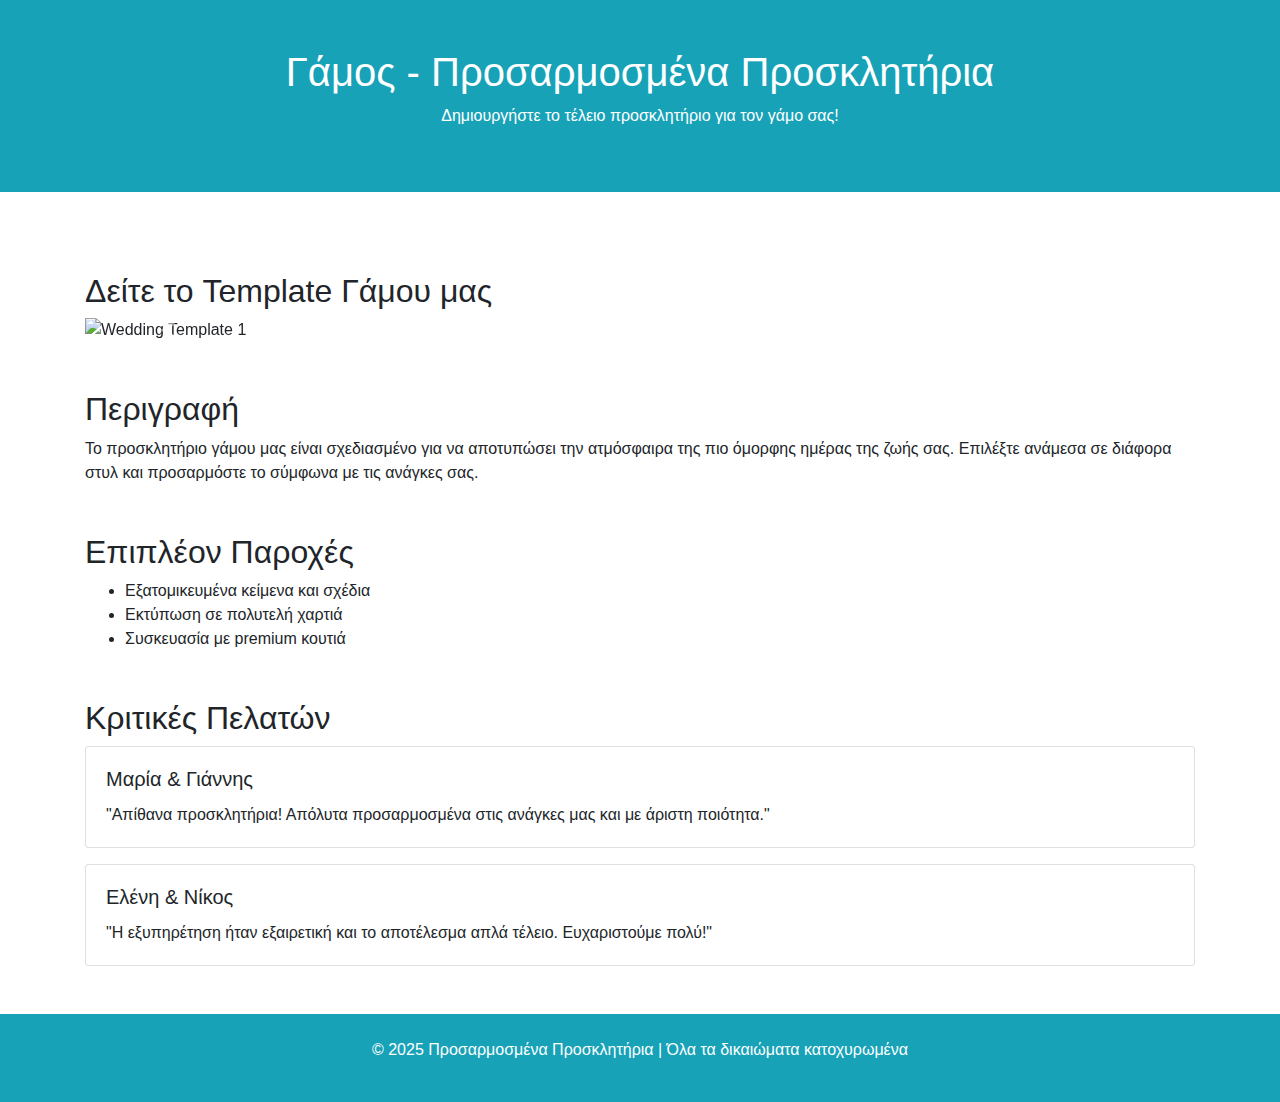
==== baftisi.html @ 357436c9 "1st" ====
<!DOCTYPE html>
<html lang="el">

<head>
    <meta charset="UTF-8">
    <meta name="viewport" content="width=device-width, initial-scale=1.0">
    <title>Γάμος - Προσαρμοσμένα Προσκλητήρια</title>

    <!-- Bootstrap CSS -->
    <link href="https://stackpath.bootstrapcdn.com/bootstrap/4.5.2/css/bootstrap.min.css" rel="stylesheet">

    <!-- Custom CSS -->
    <link rel="stylesheet" href="style.css">
</head>

<body>
    <!-- Header -->
    <header class="bg-info text-white text-center py-5">
        <h1>Γάμος - Προσαρμοσμένα Προσκλητήρια</h1>
        <p>Δημιουργήστε το τέλειο προσκλητήριο για τον γάμο σας!</p>
    </header>

    <!-- Carousel for Wedding Template -->
    <section class="container my-5">
        <h2>Δείτε το Template Γάμου μας</h2>
        <div id="weddingCarousel" class="carousel slide" data-ride="carousel">
            <div class="carousel-inner">
                <div class="carousel-item active">
                    <img src="images/capturedMobile.png" class="d-block w-100 img-fluid" alt="Wedding Template 1">
                </div>
                <div class="carousel-item">
                    <img src="images/eshopSampleMobile.png" class="d-block w-100 img-fluid" alt="Wedding Template 2">
                </div>
            </div>
            <a class="carousel-control-prev" href="#weddingCarousel" role="button" data-slide="prev">
                <span class="carousel-control-prev-icon" aria-hidden="true"></span>
                <span class="sr-only">Προηγούμενο</span>
            </a>
            <a class="carousel-control-next" href="#weddingCarousel" role="button" data-slide="next">
                <span class="carousel-control-next-icon" aria-hidden="true"></span>
                <span class="sr-only">Επόμενο</span>
            </a>
        </div>
    </section>
    

    <!-- Description of the Wedding Template -->
    <section class="container my-5">
        <h2>Περιγραφή</h2>
        <p>Το προσκλητήριο γάμου μας είναι σχεδιασμένο για να αποτυπώσει την ατμόσφαιρα της πιο όμορφης ημέρας της ζωής σας. Επιλέξτε ανάμεσα σε διάφορα στυλ και προσαρμόστε το σύμφωνα με τις ανάγκες σας.</p>
    </section>

    <!-- Extra Features -->
    <section class="container my-5">
        <h2>Επιπλέον Παροχές</h2>
        <ul>
            <li>Εξατομικευμένα κείμενα και σχέδια</li>
            <li>Εκτύπωση σε πολυτελή χαρτιά</li>
            <li>Συσκευασία με premium κουτιά</li>
        </ul>
    </section>

    <!-- Customer Reviews -->
    <section class="container my-5">
        <h2>Κριτικές Πελατών</h2>
        <div class="card">
            <div class="card-body">
                <h5 class="card-title">Μαρία & Γιάννης</h5>
                <p class="card-text">"Απίθανα προσκλητήρια! Απόλυτα προσαρμοσμένα στις ανάγκες μας και με άριστη ποιότητα."</p>
            </div>
        </div>
        <div class="card mt-3">
            <div class="card-body">
                <h5 class="card-title">Ελένη & Νίκος</h5>
                <p class="card-text">"Η εξυπηρέτηση ήταν εξαιρετική και το αποτέλεσμα απλά τέλειο. Ευχαριστούμε πολύ!"</p>
            </div>
        </div>
    </section>

    <!-- Footer -->
    <footer class="bg-info text-white text-center py-4 mt-5">
        <p>&copy; 2025 Προσαρμοσμένα Προσκλητήρια | Όλα τα δικαιώματα κατοχυρωμένα</p>
    </footer>

    <!-- Bootstrap JS, Popper.js, jQuery -->
    <script src="https://code.jquery.com/jquery-3.5.1.slim.min.js"></script>
    <script src="https://cdn.jsdelivr.net/npm/@popperjs/core@2.5.3/dist/umd/popper.min.js"></script>
    <script src="https://stackpath.bootstrapcdn.com/bootstrap/4.5.2/js/bootstrap.min.js"></script>
</body>

</html>
---- style.css ----
/* Hero Section */

.hero {
    background: linear-gradient(to right, #007bff, #0056b3);
}

.hero h1 {
    font-size: 2.3rem;
    font-weight: bold;
}

.hero p {
    font-size: 1.25rem;
}

/* Hover Effect for Templates */
.card-img-top {
    width: 100%;
    height: 200px;
    object-fit:contain;
}

.hover-effect:hover {
    transform: scale(1.05);
    transition: transform 0.3s ease-in-out;
}

/* Φόρμα και Text Section Flexbox */
section {
    margin-top: 30px;
}

@media (max-width: 767px) {
    .row {
        flex-direction: column;
        margin-left: 0;
        margin-right: 0;
    }
    .col-md-4 {
        margin-bottom: 30px; /* Προσθήκη κενών κάτω από τις κάρτες στα κινητά */
    }
}

/* Στυλ για την Κάρτα της Φόρμας */
.card-body {
    padding: 20px;
}

h3 {
    font-size: 1.5rem;
    margin-bottom: 10px;
}

p {
    font-size: 1rem;
}

/* Αύξηση κενών μεταξύ των sections */
header {
    margin-bottom: 80px; /* Αύξηση απόστασης κάτω από το header */
}

section {
    margin-top: 60px;  /* Αύξηση απόστασης από την προηγούμενη ενότητα */
    margin-bottom: 60px;  /* Αύξηση απόστασης προς την επόμενη ενότητα */
}

/* Επιπλέον, αν θέλεις να προσθέσεις περισσότερο κενό κάτω από το Hero Section */
.hero {
    margin-bottom: 80px;  /* Αύξηση απόστασης κάτω από το Hero Section */
}

/* Για να έχεις μεγαλύτερο κενό μεταξύ των templates */
.container.my-5 {
    margin-top: 60px; /* Αύξηση κενών πριν τα templates */
}

/* Αύξηση κενών για την φόρμα */
.container.my-5:last-child {
    margin-top: 80px; /* Αυξάνει το κενό πριν από τη φόρμα */
}
/* Footer */
footer {
    background-color: #17a2b8; /* Το ίδιο χρώμα με το header */
    color: white;
    padding: 20px 0;
    margin-top: 60px; /* Αύξηση του κενού πριν το footer */
}

footer a {
    text-decoration: none;
}

footer a:hover {
    text-decoration: underline;
}
/* Για το carousel */
.carousel-item img {
    object-fit: contain; /* Κάνει τις εικόνες να καλύπτουν όλο το πλάτος χωρίς να παραμορφώνονται */
    max-height: 500px; /* Ορισμός μέγιστου ύψους για τις εικόνες */
}

/* Ειδικές ρυθμίσεις για μικρές οθόνες */
@media (max-width: 767px) {
    .carousel-item img {
        max-height: 300px; /* Μειώνει το ύψος στις μικρές οθόνες για καλύτερη εμφάνιση */
    }
}
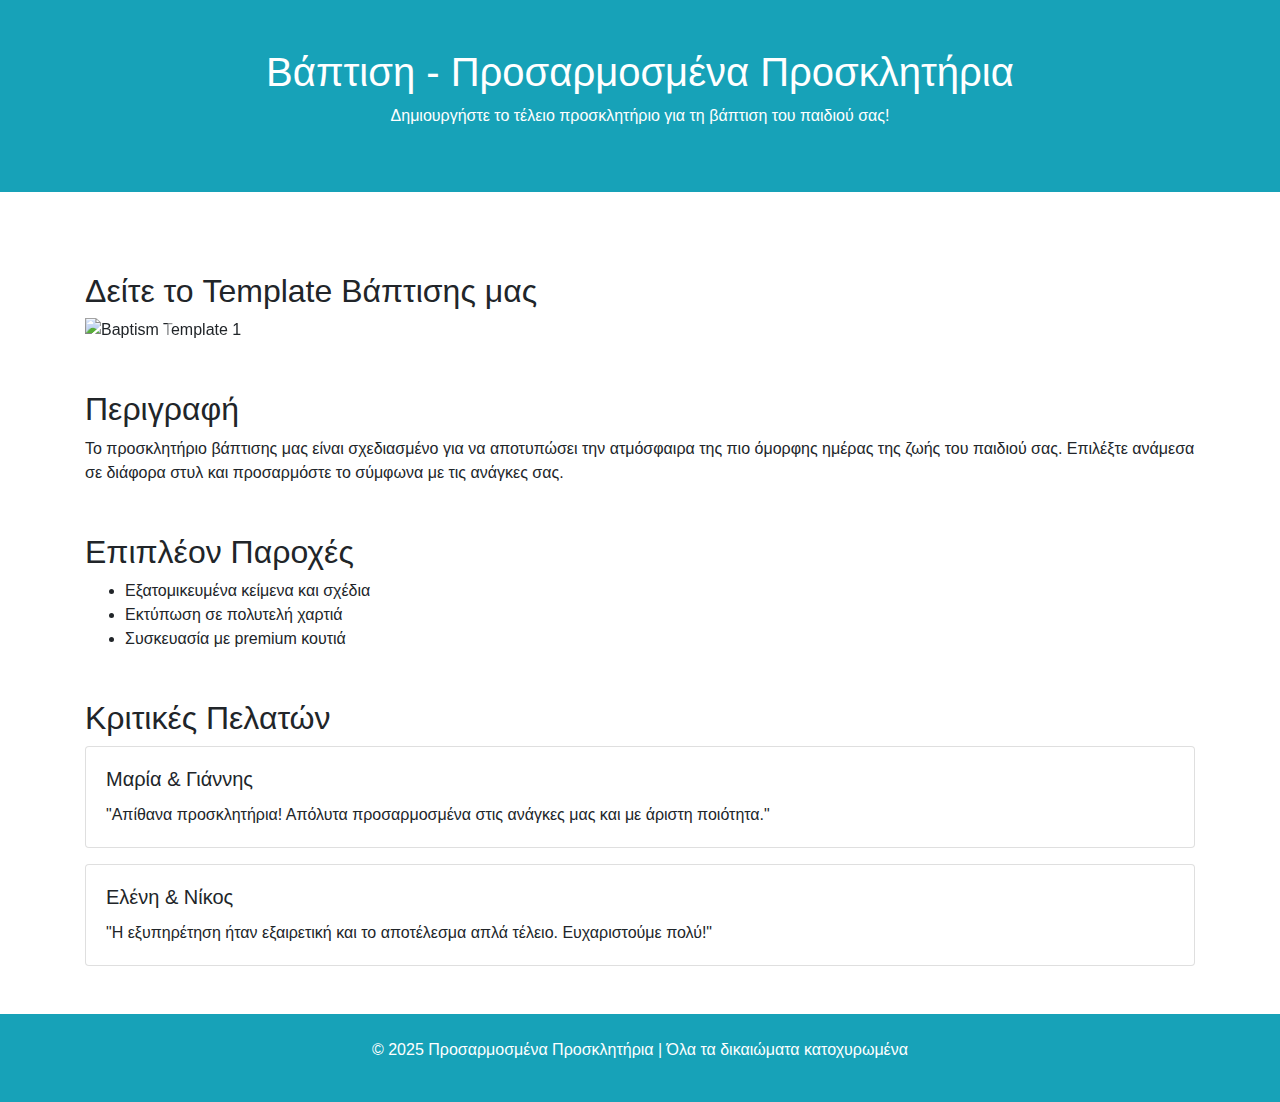
==== commit 913c8de5: "add content to the pages" ====
--- a/baftisi.html
+++ b/baftisi.html
@@ -4,7 +4,7 @@
 <head>
     <meta charset="UTF-8">
     <meta name="viewport" content="width=device-width, initial-scale=1.0">
-    <title>Γάμος - Προσαρμοσμένα Προσκλητήρια</title>
+    <title>Βάπτιση - Προσαρμοσμένα Προσκλητήρια</title>
 
     <!-- Bootstrap CSS -->
     <link href="https://stackpath.bootstrapcdn.com/bootstrap/4.5.2/css/bootstrap.min.css" rel="stylesheet">
@@ -16,27 +16,27 @@
 <body>
     <!-- Header -->
     <header class="bg-info text-white text-center py-5">
-        <h1>Γάμος - Προσαρμοσμένα Προσκλητήρια</h1>
-        <p>Δημιουργήστε το τέλειο προσκλητήριο για τον γάμο σας!</p>
+        <h1>Βάπτιση - Προσαρμοσμένα Προσκλητήρια</h1>
+        <p>Δημιουργήστε το τέλειο προσκλητήριο για τη βάπτιση του παιδιού σας!</p>
     </header>
 
-    <!-- Carousel for Wedding Template -->
+    <!-- Carousel for Baptism Template -->
     <section class="container my-5">
-        <h2>Δείτε το Template Γάμου μας</h2>
-        <div id="weddingCarousel" class="carousel slide" data-ride="carousel">
+        <h2>Δείτε το Template Βάπτισης μας</h2>
+        <div id="baptismCarousel" class="carousel slide" data-ride="carousel">
             <div class="carousel-inner">
                 <div class="carousel-item active">
-                    <img src="images/capturedMobile.png" class="d-block w-100 img-fluid" alt="Wedding Template 1">
+                    <img src="images/baptismTemplate1.png" class="d-block w-100 img-fluid" alt="Baptism Template 1">
                 </div>
                 <div class="carousel-item">
-                    <img src="images/eshopSampleMobile.png" class="d-block w-100 img-fluid" alt="Wedding Template 2">
+                    <img src="images/baptismTemplate2.png" class="d-block w-100 img-fluid" alt="Baptism Template 2">
                 </div>
             </div>
-            <a class="carousel-control-prev" href="#weddingCarousel" role="button" data-slide="prev">
+            <a class="carousel-control-prev" href="#baptismCarousel" role="button" data-slide="prev">
                 <span class="carousel-control-prev-icon" aria-hidden="true"></span>
                 <span class="sr-only">Προηγούμενο</span>
             </a>
-            <a class="carousel-control-next" href="#weddingCarousel" role="button" data-slide="next">
+            <a class="carousel-control-next" href="#baptismCarousel" role="button" data-slide="next">
                 <span class="carousel-control-next-icon" aria-hidden="true"></span>
                 <span class="sr-only">Επόμενο</span>
             </a>
@@ -44,10 +44,10 @@
     </section>
     
 
-    <!-- Description of the Wedding Template -->
+    <!-- Description of the Baptism Template -->
     <section class="container my-5">
         <h2>Περιγραφή</h2>
-        <p>Το προσκλητήριο γάμου μας είναι σχεδιασμένο για να αποτυπώσει την ατμόσφαιρα της πιο όμορφης ημέρας της ζωής σας. Επιλέξτε ανάμεσα σε διάφορα στυλ και προσαρμόστε το σύμφωνα με τις ανάγκες σας.</p>
+        <p>Το προσκλητήριο βάπτισης μας είναι σχεδιασμένο για να αποτυπώσει την ατμόσφαιρα της πιο όμορφης ημέρας της ζωής του παιδιού σας. Επιλέξτε ανάμεσα σε διάφορα στυλ και προσαρμόστε το σύμφωνα με τις ανάγκες σας.</p>
     </section>
 
     <!-- Extra Features -->
@@ -88,4 +88,4 @@
     <script src="https://stackpath.bootstrapcdn.com/bootstrap/4.5.2/js/bootstrap.min.js"></script>
 </body>
 
-</html>
+</html>--- a/style.css
+++ b/style.css
@@ -1,3 +1,6 @@
+body{
+    font-family: Arial, Helvetica, sans-serif;
+}
 /* Hero Section */
 
 .hero {
@@ -5,6 +8,7 @@
 }
 
 .hero h1 {
+    font-family: "Sofia Sans", sans-serif;
     font-size: 2.3rem;
     font-weight: bold;
 }
@@ -59,6 +63,122 @@
 header {
     margin-bottom: 80px; /* Αύξηση απόστασης κάτω από το header */
 }
+.catch-line {
+    background-color: rgba(255, 255, 255, 0.8); /* Semi-transparent background */
+    padding: 20px;
+    border-radius: 10px;
+    box-shadow: 0 4px 8px rgba(0, 0, 0, 0.1); /* Subtle shadow */
+    text-align: center;
+    margin-top: 20px;
+}
+
+.catch-line img {
+    max-width: 10%; /* Make the image smaller */
+    height: auto;
+    border-radius: 10px;
+}
+
+.catch-line p {
+    font-size: 1.2em;
+    font-weight: bold;
+    color: #333;
+    margin-top: 10px;
+}
+.fade-in {
+    opacity: 0;
+    animation: fadeIn 6s forwards;
+}
+
+@keyframes fadeIn {
+    to {
+        opacity: 1;
+    }
+}
+
+/* Mobile friendly adjustments */
+@media (max-width: 768px) {
+    .catch-line {
+        padding: 15px;
+        
+    }
+
+    .catch-line img {
+        max-width: 70%; /* Adjust image size for mobile */
+    }
+
+    .catch-line p {
+        font-size: 1em;
+    }
+}
+.steps {
+    display: flex;
+    flex-direction: column;
+    align-items: center;
+    margin: 40px 0;
+    text-align: center;
+    background-color: white;
+    padding: 20px;
+    border-radius: 10px;
+    box-shadow: 0 4px 8px rgba(0, 0, 0, 0.1); /* Subtle shadow */
+}
+.steps-container {
+    display: flex;
+    justify-content: space-around;
+    align-items: center;
+    width: 100%;
+}
+.step {
+    flex: 1;
+    margin: 0 10px;
+    transition: transform 0.3s ease-in-out;
+}
+
+.step:hover {
+    transform: scale(1.05);
+}
+
+.step img {
+    max-width: 150px; /* Adjust the size of the icons */
+    height: auto;
+    margin-bottom: 10px;
+}
+.steps h2{
+    font-family: "Sofia Sans", sans-serif;
+}
+.step h3 {
+    font-size: 1.2em;
+    font-weight: bold;
+    color: #333;
+    margin-bottom: 10px;
+}
+
+.step p {
+    font-size: 1em;
+    color: #666;
+}
+
+/* Mobile friendly adjustments */
+@media (max-width: 768px) {
+    .steps {
+        flex-direction: column;
+    }
+
+    .step {
+        margin: 20px 0;
+    }
+
+    .step img {
+        max-width: 100px; /* Adjust the size of the icons for mobile */
+    }
+
+    .step h3 {
+        font-size: 1em;
+    }
+
+    .step p {
+        font-size: 0.9em;
+    }
+}
 
 section {
     margin-top: 60px;  /* Αύξηση απόστασης από την προηγούμενη ενότητα */
@@ -69,7 +189,12 @@
 .hero {
     margin-bottom: 80px;  /* Αύξηση απόστασης κάτω από το Hero Section */
 }
-
+.container h2,.section h2{
+    font-family: "Sofia Sans", sans-serif;
+}
+.col-md-6 h3{
+    font-family: "Sofia Sans", sans-serif;
+}
 /* Για να έχεις μεγαλύτερο κενό μεταξύ των templates */
 .container.my-5 {
     margin-top: 60px; /* Αύξηση κενών πριν τα templates */
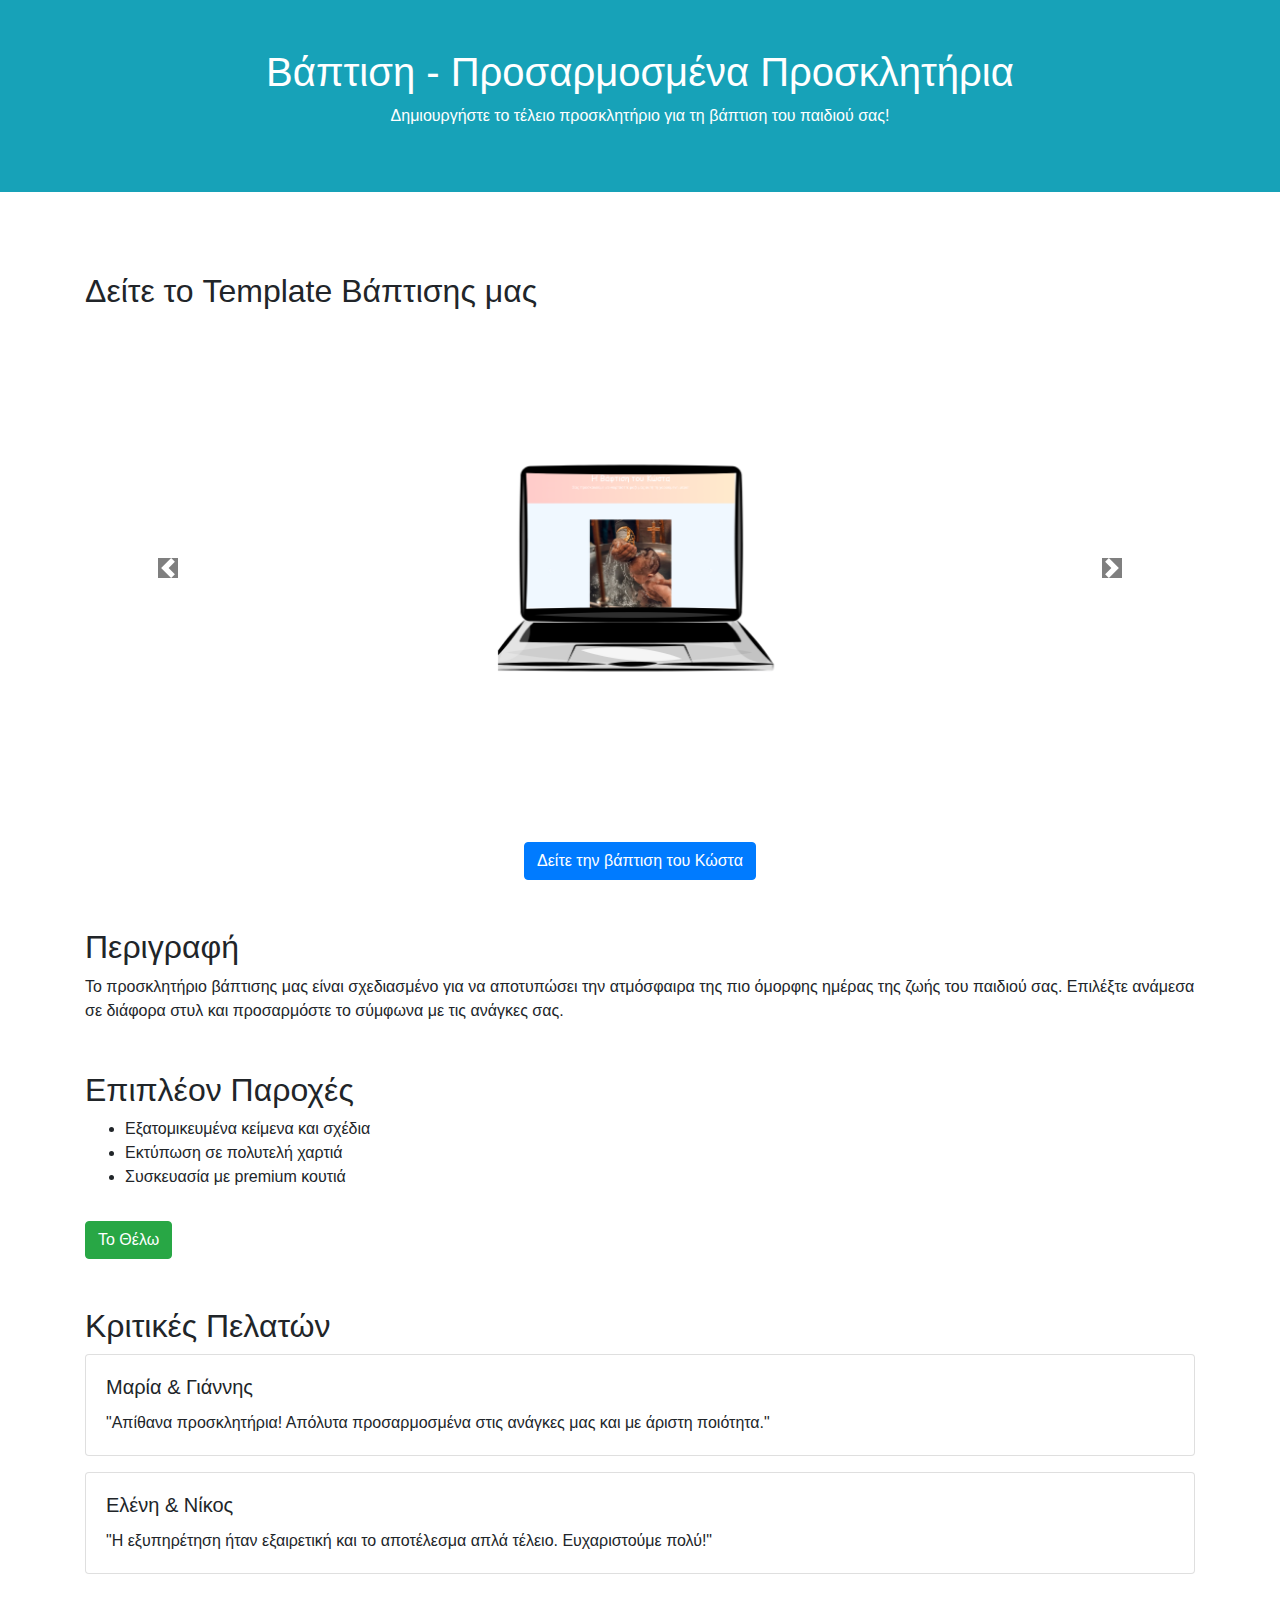
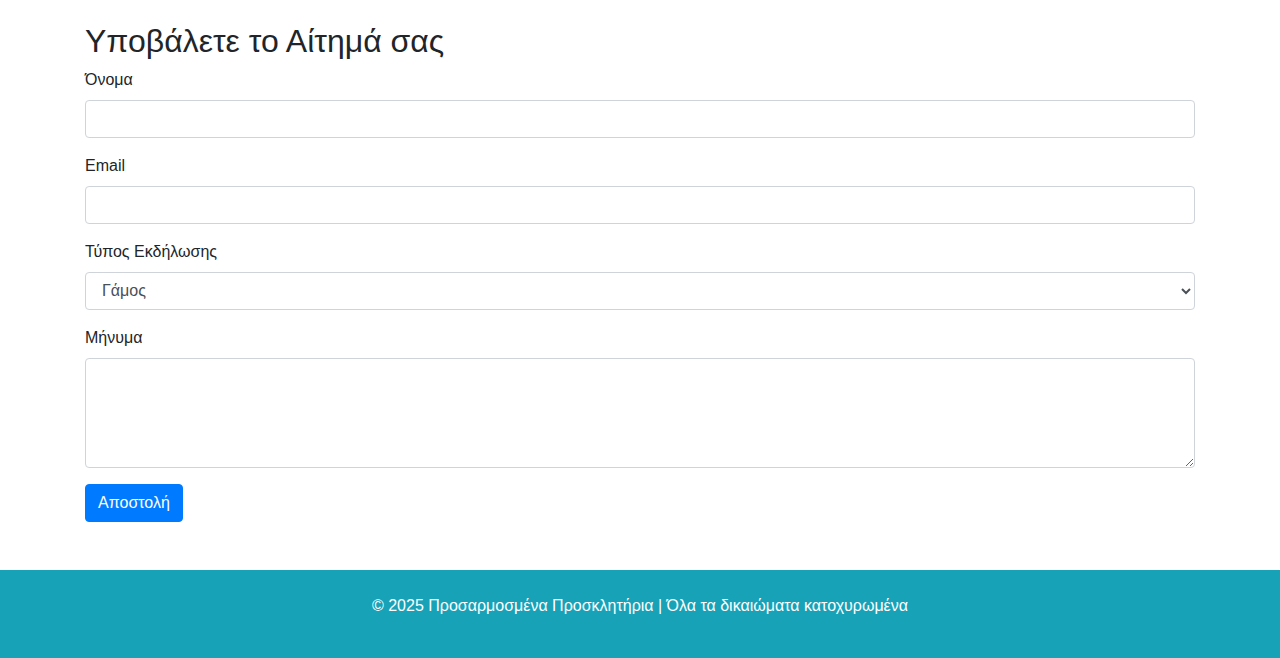
==== commit f7048866: "completed template pages" ====
--- a/baftisi.html
+++ b/baftisi.html
@@ -26,12 +26,20 @@
         <div id="baptismCarousel" class="carousel slide" data-ride="carousel">
             <div class="carousel-inner">
                 <div class="carousel-item active">
-                    <img src="images/baptismTemplate1.png" class="d-block w-100 img-fluid" alt="Baptism Template 1">
+                    <img src="images/baftisiLaptopSample.png" class="d-block w-100 img-fluid" alt="Baptism Template 1">
                 </div>
                 <div class="carousel-item">
-                    <img src="images/baptismTemplate2.png" class="d-block w-100 img-fluid" alt="Baptism Template 2">
+                    <img src="images/baftisiIphoneSample.png" class="d-block w-100 img-fluid" alt="Baptism Template 2">
                 </div>
             </div>
+            
+                <div class="carousel-item ">
+                    <img src="images/baftisiLaptopSample1.png" class="d-block w-100 img-fluid" alt="Baptism Template 1">
+                </div>
+                <div class="carousel-item">
+                    <img src="images/baftisiIphoneSample1.png" class="d-block w-100 img-fluid" alt="Baptism Template 2">
+                </div>
+            
             <a class="carousel-control-prev" href="#baptismCarousel" role="button" data-slide="prev">
                 <span class="carousel-control-prev-icon" aria-hidden="true"></span>
                 <span class="sr-only">Προηγούμενο</span>
@@ -40,6 +48,9 @@
                 <span class="carousel-control-next-icon" aria-hidden="true"></span>
                 <span class="sr-only">Επόμενο</span>
             </a>
+        </div>
+        <div class="text-center mt-4">
+            <a href="baftisi1.html" class="btn btn-primary">Δείτε την βάπτιση  του Κώστα</a>
         </div>
     </section>
     
@@ -58,6 +69,7 @@
             <li>Εκτύπωση σε πολυτελή χαρτιά</li>
             <li>Συσκευασία με premium κουτιά</li>
         </ul>
+        <a href="#contactForm" class="btn btn-success mt-3">Το Θέλω</a>
     </section>
 
     <!-- Customer Reviews -->
@@ -76,7 +88,34 @@
             </div>
         </div>
     </section>
-
+     <!-- Form Section -->
+     <section class="container my-5" id="contactForm">
+        <h2>Υποβάλετε το Αίτημά σας</h2>
+        <form id="contactForm" method="POST"  data-netlify="true" name="contact">
+            <input type="hidden" name="contact" value="contact">
+            <div class="form-group">
+                <label for="name">Όνομα</label>
+                <input type="text" class="form-control" id="name" name="name" required>
+            </div>
+            <div class="form-group">
+                <label for="email">Email</label>
+                <input type="email" class="form-control" id="email" name="email" required>
+            </div>
+            <div class="form-group">
+                <label for="eventType">Τύπος Εκδήλωσης</label>
+                <select class="form-control" id="eventType" name="eventType" required>
+                    <option value="Γάμος">Γάμος</option>
+                    <option value="Βάπτιση">Βάπτιση</option>
+                    <option value="Πάρτι Γενεθλίων">Πάρτι Γενεθλίων</option>
+                </select>
+            </div>
+            <div class="form-group">
+                <label for="message">Μήνυμα</label>
+                <textarea class="form-control" id="message" name="message" rows="4" required></textarea>
+            </div>
+            <button type="submit" class="btn btn-primary">Αποστολή</button>
+        </form>
+    </section>
     <!-- Footer -->
     <footer class="bg-info text-white text-center py-4 mt-5">
         <p>&copy; 2025 Προσαρμοσμένα Προσκλητήρια | Όλα τα δικαιώματα κατοχυρωμένα</p>
--- a/style.css
+++ b/style.css
@@ -159,7 +159,7 @@
 
 /* Mobile friendly adjustments */
 @media (max-width: 768px) {
-    .steps {
+    .steps-container {
         flex-direction: column;
     }
 
@@ -224,7 +224,11 @@
     object-fit: contain; /* Κάνει τις εικόνες να καλύπτουν όλο το πλάτος χωρίς να παραμορφώνονται */
     max-height: 500px; /* Ορισμός μέγιστου ύψους για τις εικόνες */
 }
-
+.carousel-control-prev-icon,
+        .carousel-control-next-icon {
+            background-color: black;
+            background-size: 100%, 100%;
+        }
 /* Ειδικές ρυθμίσεις για μικρές οθόνες */
 @media (max-width: 767px) {
     .carousel-item img {
